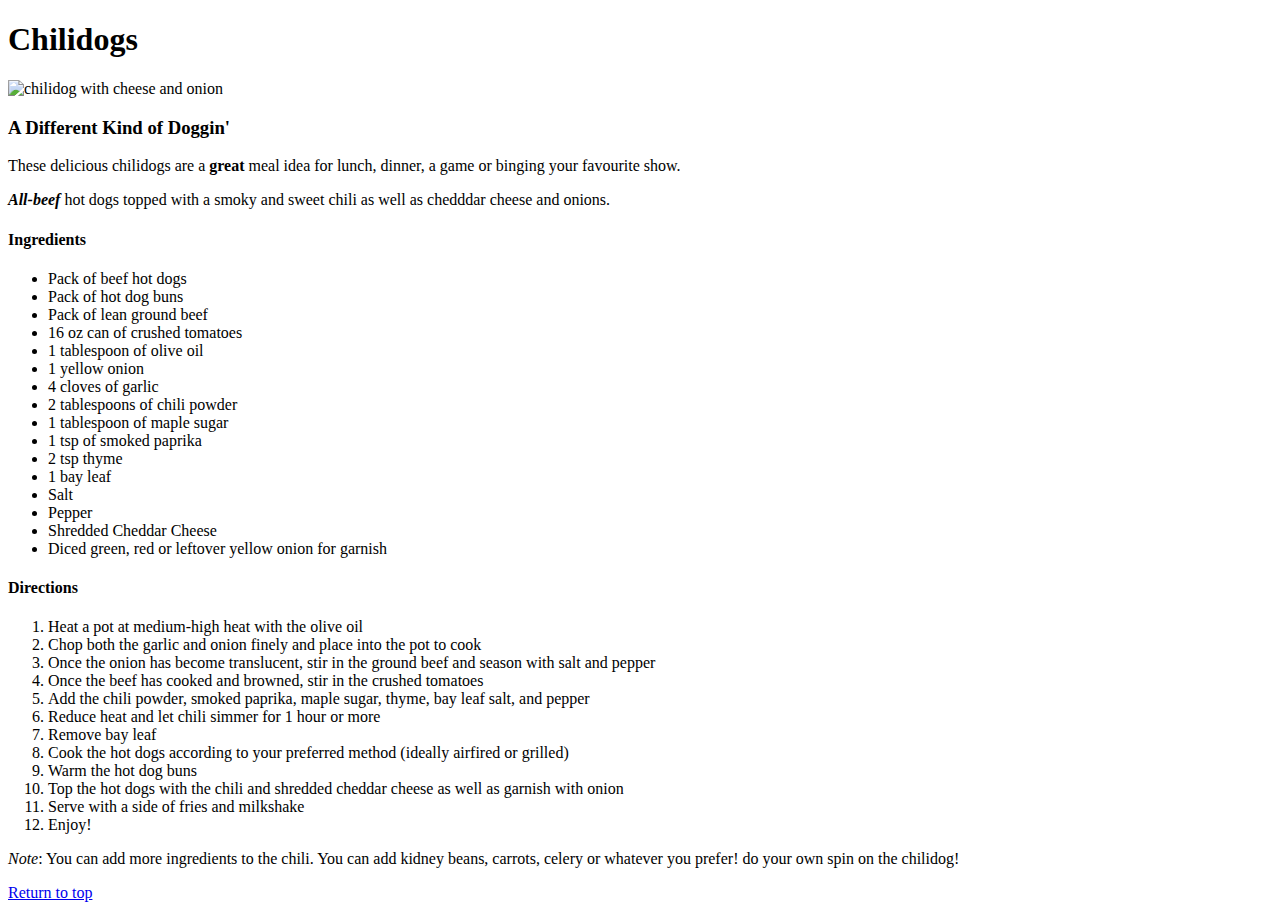
==== recipes/index.html @ 031a1c2a "odin recipe html project" ====
<!DOCTYPE html>
<html lang="en">
<head>
    <meta charset="UTF-8">
    <meta name="viewport" content="width=device-width, initial-scale=1.0">
    <title>Document</title>
</head>
<body>
    <h1>Chilidogs</h1>
    <img src="../odin/images/chilidogs2.jpg" alt="chilidog with cheese and onion" height="350" width="500">
    <h3><b>A Different Kind of Doggin'</b></h3>
    <p>These delicious chilidogs are a <b>great</b> meal idea for lunch, dinner, a game or binging your favourite show.
       <p><em><b>All-beef</b></em> hot dogs topped with a smoky and sweet chili as well as chedddar cheese and onions.</p>
    </p>

    <p></p>
    <div>
    <h4>Ingredients</h4>
    <ul>
        <li>Pack of beef hot dogs</li>
        <li>Pack of hot dog buns</li>
        <li>Pack of lean ground beef</li>
        <li>16 oz can of crushed tomatoes</li>
        <li>1 tablespoon of olive oil</li>
        <li>1 yellow onion</li>
        <li>4 cloves of garlic</li>
        <li>2 tablespoons of chili powder</li>
        <li>1 tablespoon of maple sugar</li>
        <li>1 tsp of smoked paprika</li>
        <li>2 tsp thyme</li>
        <li>1 bay leaf</li>
        <li>Salt</li>
        <li>Pepper</li>
        <li>Shredded Cheddar Cheese</li>
        <li>Diced green, red or leftover yellow onion for garnish</li>
    </ul>
    </div>


    <div>
    <h4>Directions</h4>
    <ol>
        <li>Heat a pot at medium-high heat with the olive oil</li>
        <li>Chop both the garlic and onion finely and place into the pot to cook</li>
        <li>Once the onion has become translucent, stir in the ground beef and season with salt and pepper</li>
        <li>Once the beef has cooked and browned, stir in the crushed tomatoes</li>
        <li>Add the chili powder, smoked paprika, maple sugar, thyme, bay leaf salt, and pepper</li>
        <li>Reduce heat and let chili simmer for 1 hour or more</li>
        <li>Remove bay leaf</li>
        <li>Cook the hot dogs according to your preferred method (ideally airfired or grilled)</li>
        <li>Warm the hot dog buns</li>
        <li>Top the hot dogs with the chili and shredded cheddar cheese as well as garnish with onion</li>
        <li>Serve with a side of fries and milkshake</li>
        <li>Enjoy!</li>
    </ol>
    </div>

    <p><em>Note</em>: You can add more ingredients to the chili. You can add kidney beans, carrots, celery or whatever you prefer! do your own spin on the chilidog!</p>
    <a href="#header">Return to top</a>
    <p></p>
</body>
</html>
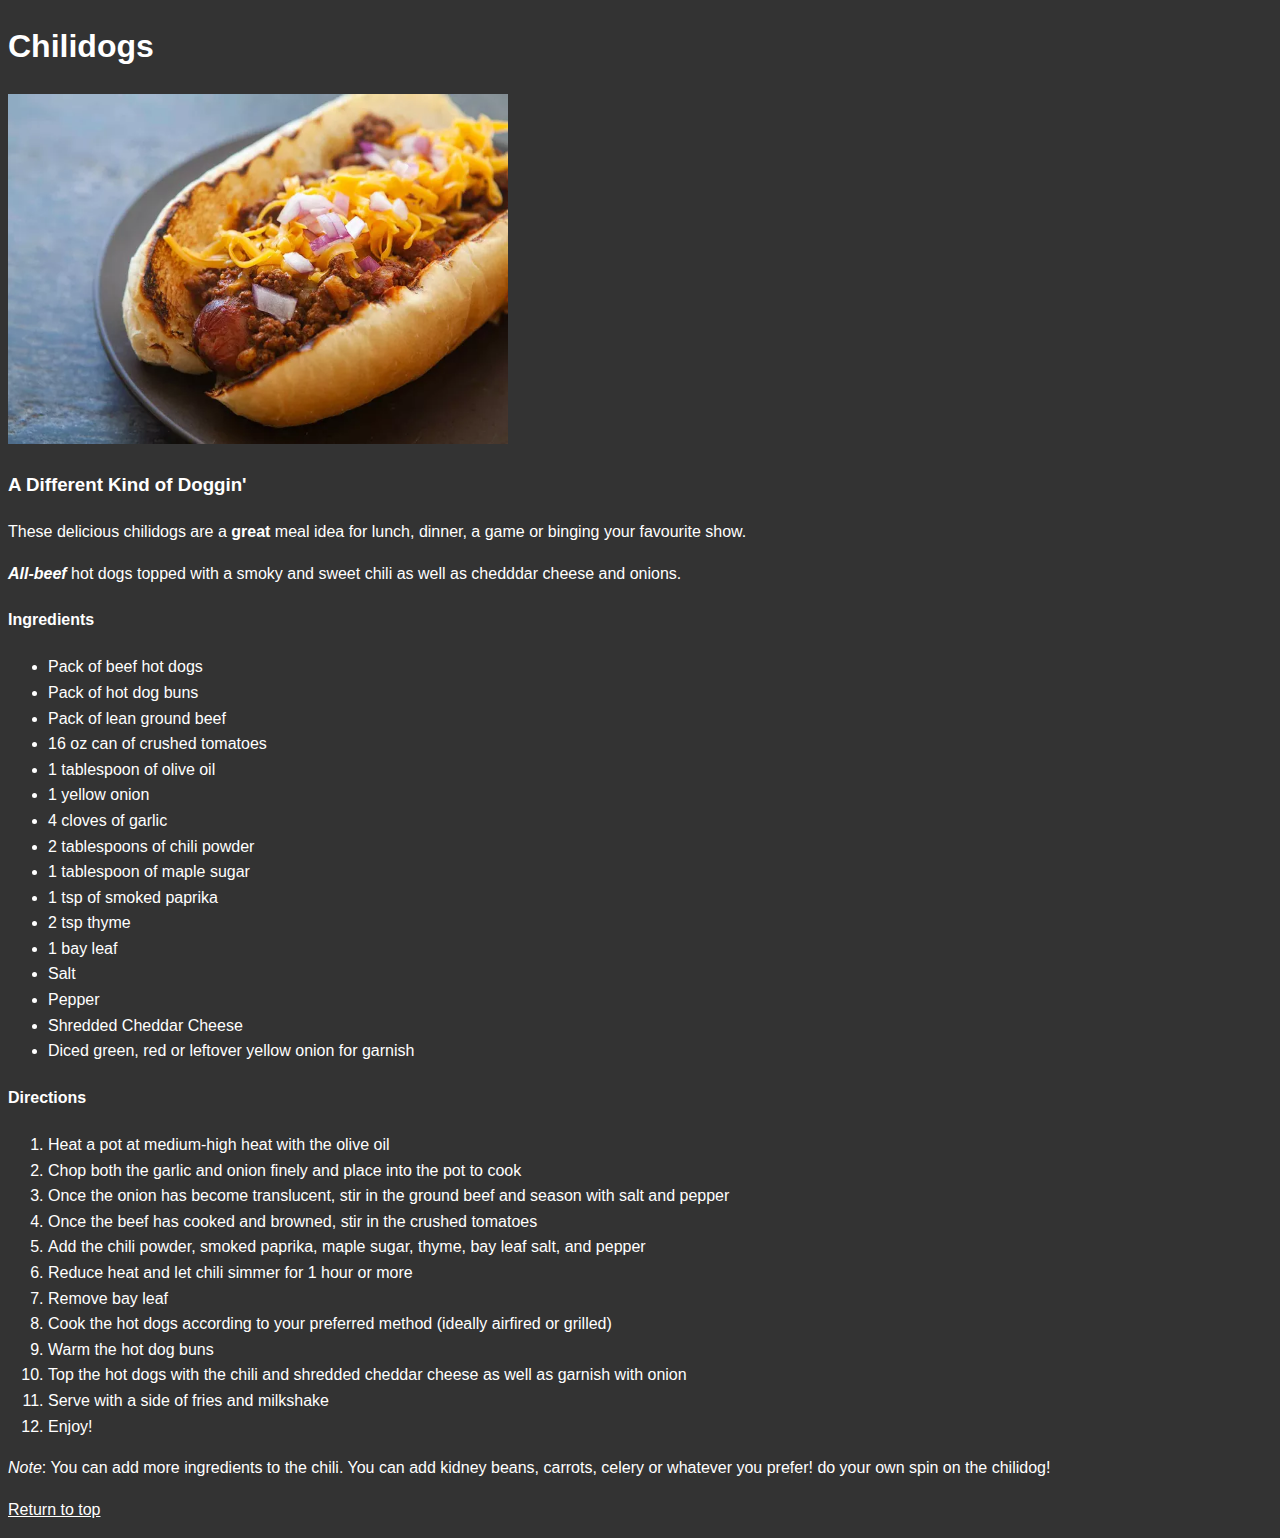
==== commit 8c6a83ba: "updated the img path and added some basic styling" ====
--- a/recipes/index.html
+++ b/recipes/index.html
@@ -3,11 +3,12 @@
 <head>
     <meta charset="UTF-8">
     <meta name="viewport" content="width=device-width, initial-scale=1.0">
-    <title>Document</title>
+    <title>Chili Dog Recipe</title>
+    <link rel="stylesheet" href="style.css">
 </head>
 <body>
     <h1>Chilidogs</h1>
-    <img src="../odin/images/chilidogs2.jpg" alt="chilidog with cheese and onion" height="350" width="500">
+    <img src="/images/chili-dog.webp" alt="chilidog with cheese and onion" height="350" width="500">
     <h3><b>A Different Kind of Doggin'</b></h3>
     <p>These delicious chilidogs are a <b>great</b> meal idea for lunch, dinner, a game or binging your favourite show.
        <p><em><b>All-beef</b></em> hot dogs topped with a smoky and sweet chili as well as chedddar cheese and onions.</p>
--- a/recipes/style.css
+++ b/recipes/style.css
@@ -0,0 +1,28 @@
+* {
+  background-color: #333;
+}
+
+/* Selectors for various text/header elements */
+h1,
+h3,
+h4,
+p,
+ul,
+ol,
+li,
+a {
+  color: white;
+  background-color: #333;
+}
+
+/* Style the anchor (link) to make it more visible */
+a {
+  text-decoration: underline;
+}
+
+/* Optionally, you can style other elements for better readability */
+body {
+  background-color: #333; /* Set a background color to provide contrast */
+  font-family: Arial, sans-serif; /* Choose a suitable font family */
+  line-height: 1.6; /* Adjust line height for better readability */
+}
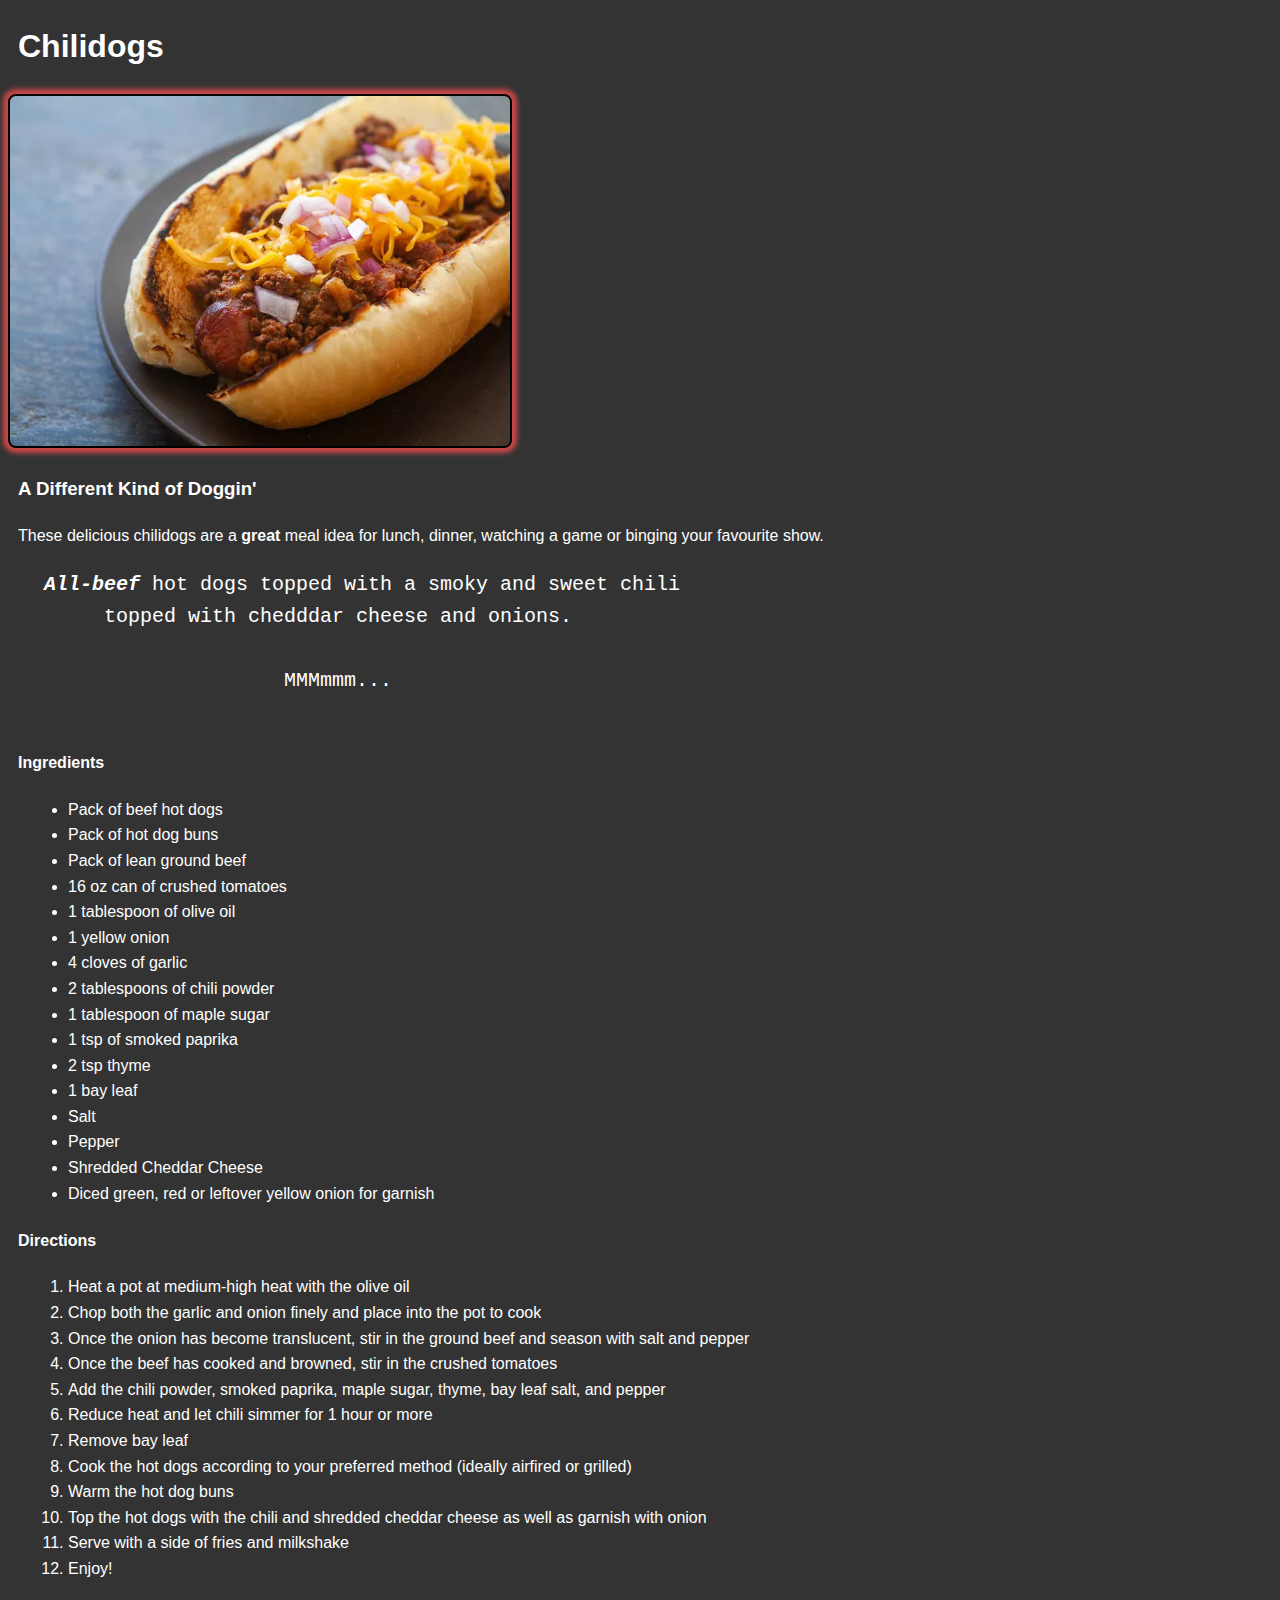
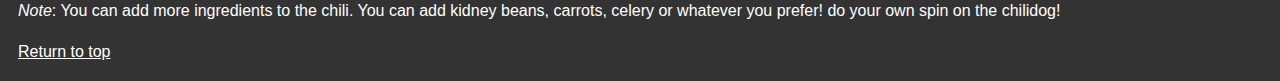
==== commit 46581134: "more styling" ====
--- a/recipes/index.html
+++ b/recipes/index.html
@@ -8,10 +8,14 @@
 </head>
 <body>
     <h1>Chilidogs</h1>
-    <img src="/images/chili-dog.webp" alt="chilidog with cheese and onion" height="350" width="500">
+    <img src="/images/chili-dog.webp" alt="chilidog with cheese and onion" height="350" width="500" class="hot-dog">
     <h3><b>A Different Kind of Doggin'</b></h3>
-    <p>These delicious chilidogs are a <b>great</b> meal idea for lunch, dinner, a game or binging your favourite show.
-       <p><em><b>All-beef</b></em> hot dogs topped with a smoky and sweet chili as well as chedddar cheese and onions.</p>
+    <p>These delicious chilidogs are a <b>great</b> meal idea for lunch, dinner, watching a game or binging your favourite show.
+       <pre class="descript">   <em><b>All-beef</b></em> hot dogs topped with a smoky and sweet chili 
+        topped with chedddar cheese and onions.
+                
+                       MMMmmm...
+    </pre>
     </p>
 
     <p></p>
--- a/recipes/style.css
+++ b/recipes/style.css
@@ -11,8 +11,13 @@
 ol,
 li,
 a {
-  color: white;
-  background-color: #333;
+  color: hsl(0, 0%, 100%);
+  background-color: hsl(0, 0%, 20%);
+  margin-left: 10px;
+}
+.descript {
+  color: hsl(0, 0%, 100%);
+  font-size: 20px;
 }
 
 /* Style the anchor (link) to make it more visible */
@@ -26,3 +31,8 @@
   font-family: Arial, sans-serif; /* Choose a suitable font family */
   line-height: 1.6; /* Adjust line height for better readability */
 }
+.hot-dog {
+  border: 2px solid hsl(0, 0%, 0%);
+  border-radius: 8px;
+  box-shadow: 0 0 5px 5px rgb(203, 72, 72);
+}
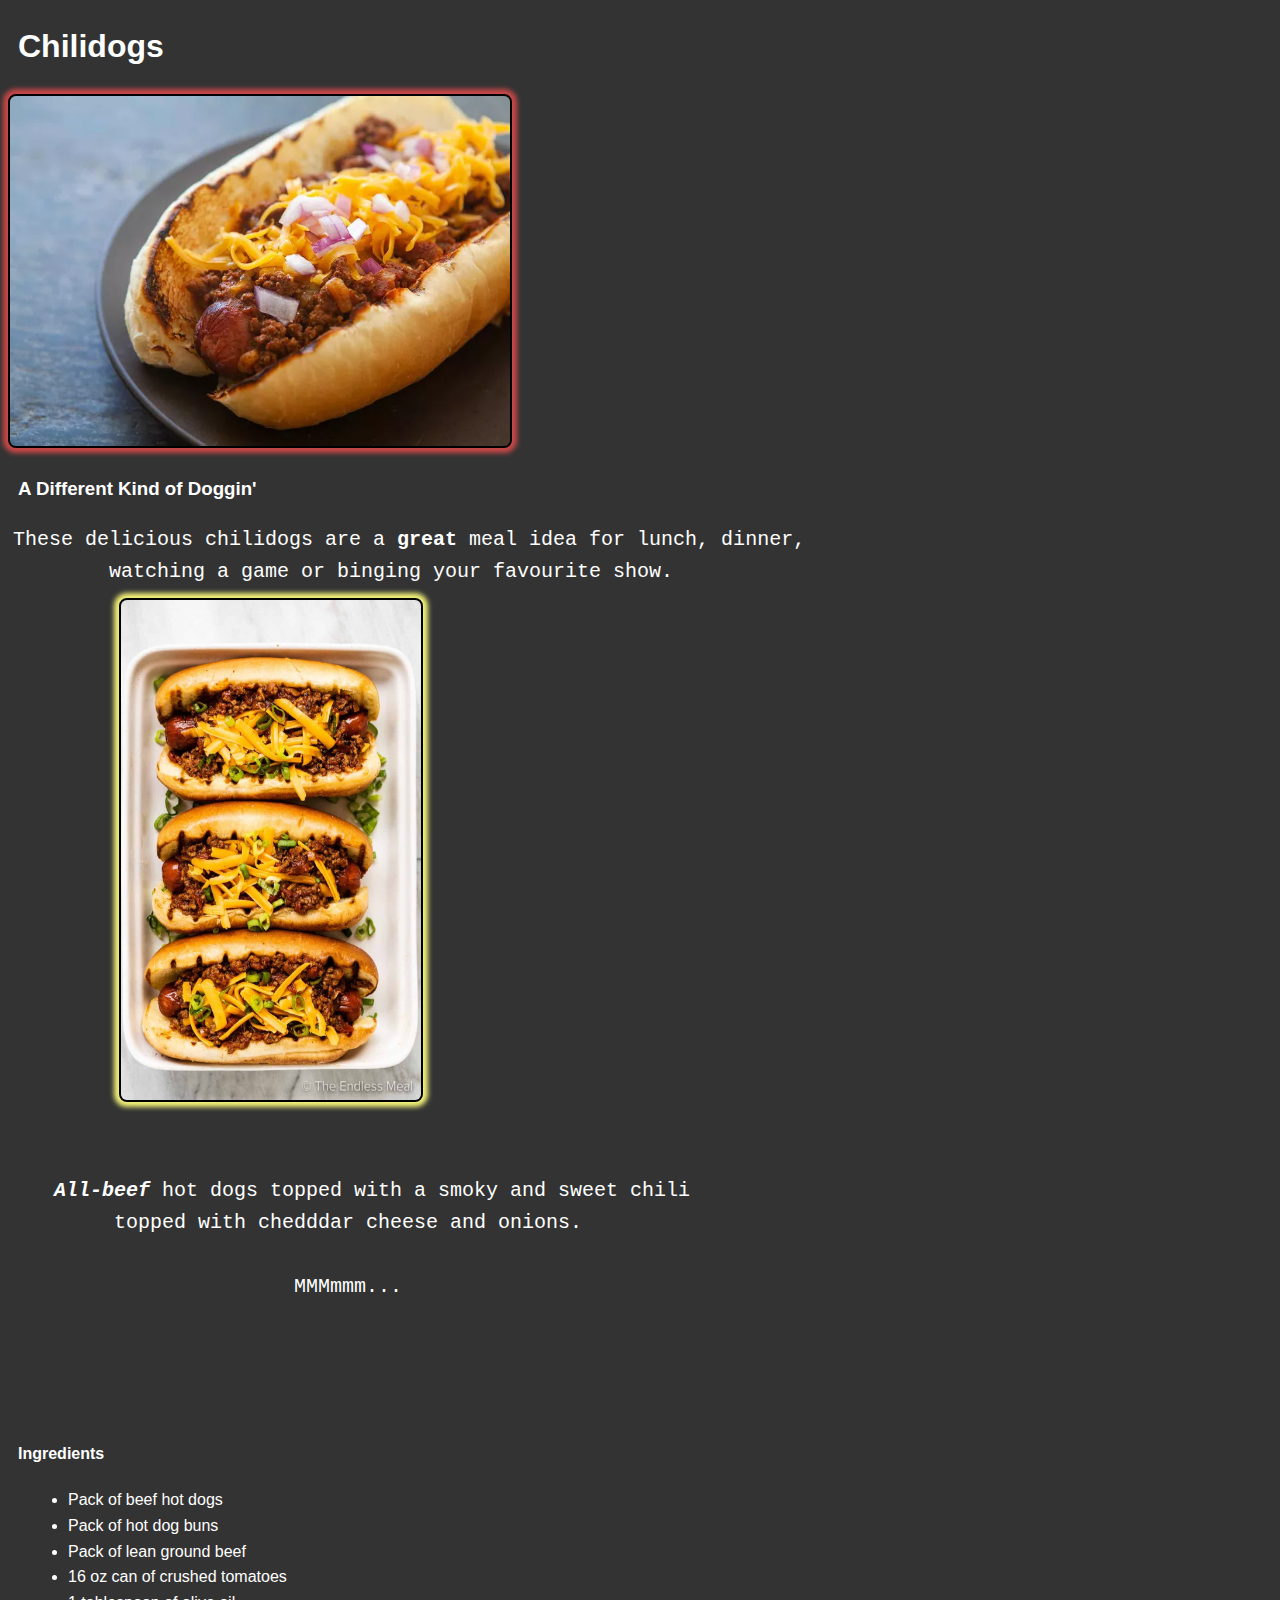
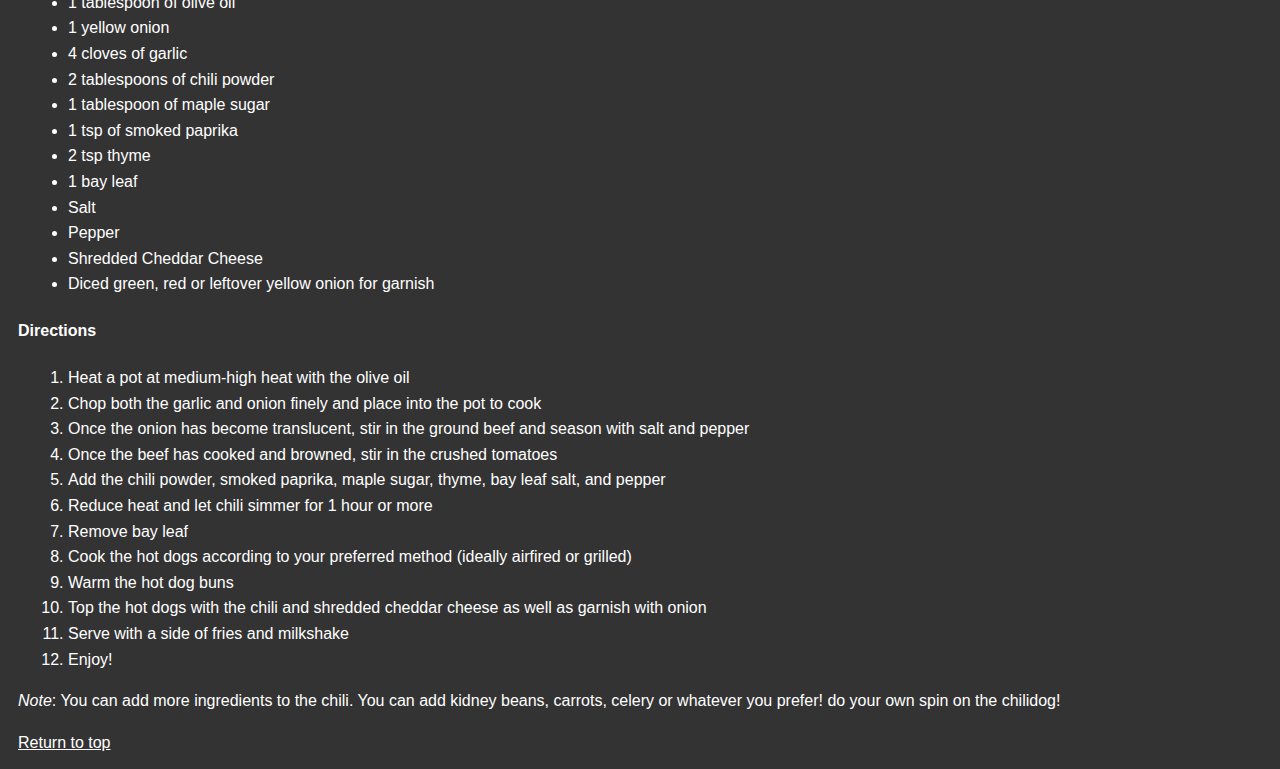
==== commit 1dd1d075: "added img and styling" ====
--- a/recipes/index.html
+++ b/recipes/index.html
@@ -10,13 +10,15 @@
     <h1>Chilidogs</h1>
     <img src="/images/chili-dog.webp" alt="chilidog with cheese and onion" height="350" width="500" class="hot-dog">
     <h3><b>A Different Kind of Doggin'</b></h3>
-    <p>These delicious chilidogs are a <b>great</b> meal idea for lunch, dinner, watching a game or binging your favourite show.
-       <pre class="descript">   <em><b>All-beef</b></em> hot dogs topped with a smoky and sweet chili 
+    <pre >These delicious chilidogs are a <b>great</b> meal idea for lunch, dinner, 
+        watching a game or binging your favourite show.
+        <img src="/images/Chili-Dogs2.jpg" alt="chilidog-plate" class="plate">
+       <pre>   <em><b>All-beef</b></em> hot dogs topped with a smoky and sweet chili 
         topped with chedddar cheese and onions.
                 
                        MMMmmm...
     </pre>
-    </p>
+    </pre>
 
     <p></p>
     <div>
--- a/recipes/style.css
+++ b/recipes/style.css
@@ -15,9 +15,10 @@
   background-color: hsl(0, 0%, 20%);
   margin-left: 10px;
 }
-.descript {
+pre {
   color: hsl(0, 0%, 100%);
   font-size: 20px;
+  margin-left: 5px;
 }
 
 /* Style the anchor (link) to make it more visible */
@@ -34,5 +35,14 @@
 .hot-dog {
   border: 2px solid hsl(0, 0%, 0%);
   border-radius: 8px;
-  box-shadow: 0 0 5px 5px rgb(203, 72, 72);
+  box-shadow: 0 0 5px 5px hsl(0, 56%, 54%);
 }
+
+.plate {
+  height: 500px;
+  width: 300px;
+  margin: 10px;
+  border: 2px solid black;
+  border-radius: 8px;
+  box-shadow: 0 0 5px 5px hsl(60, 83%, 71%);
+}
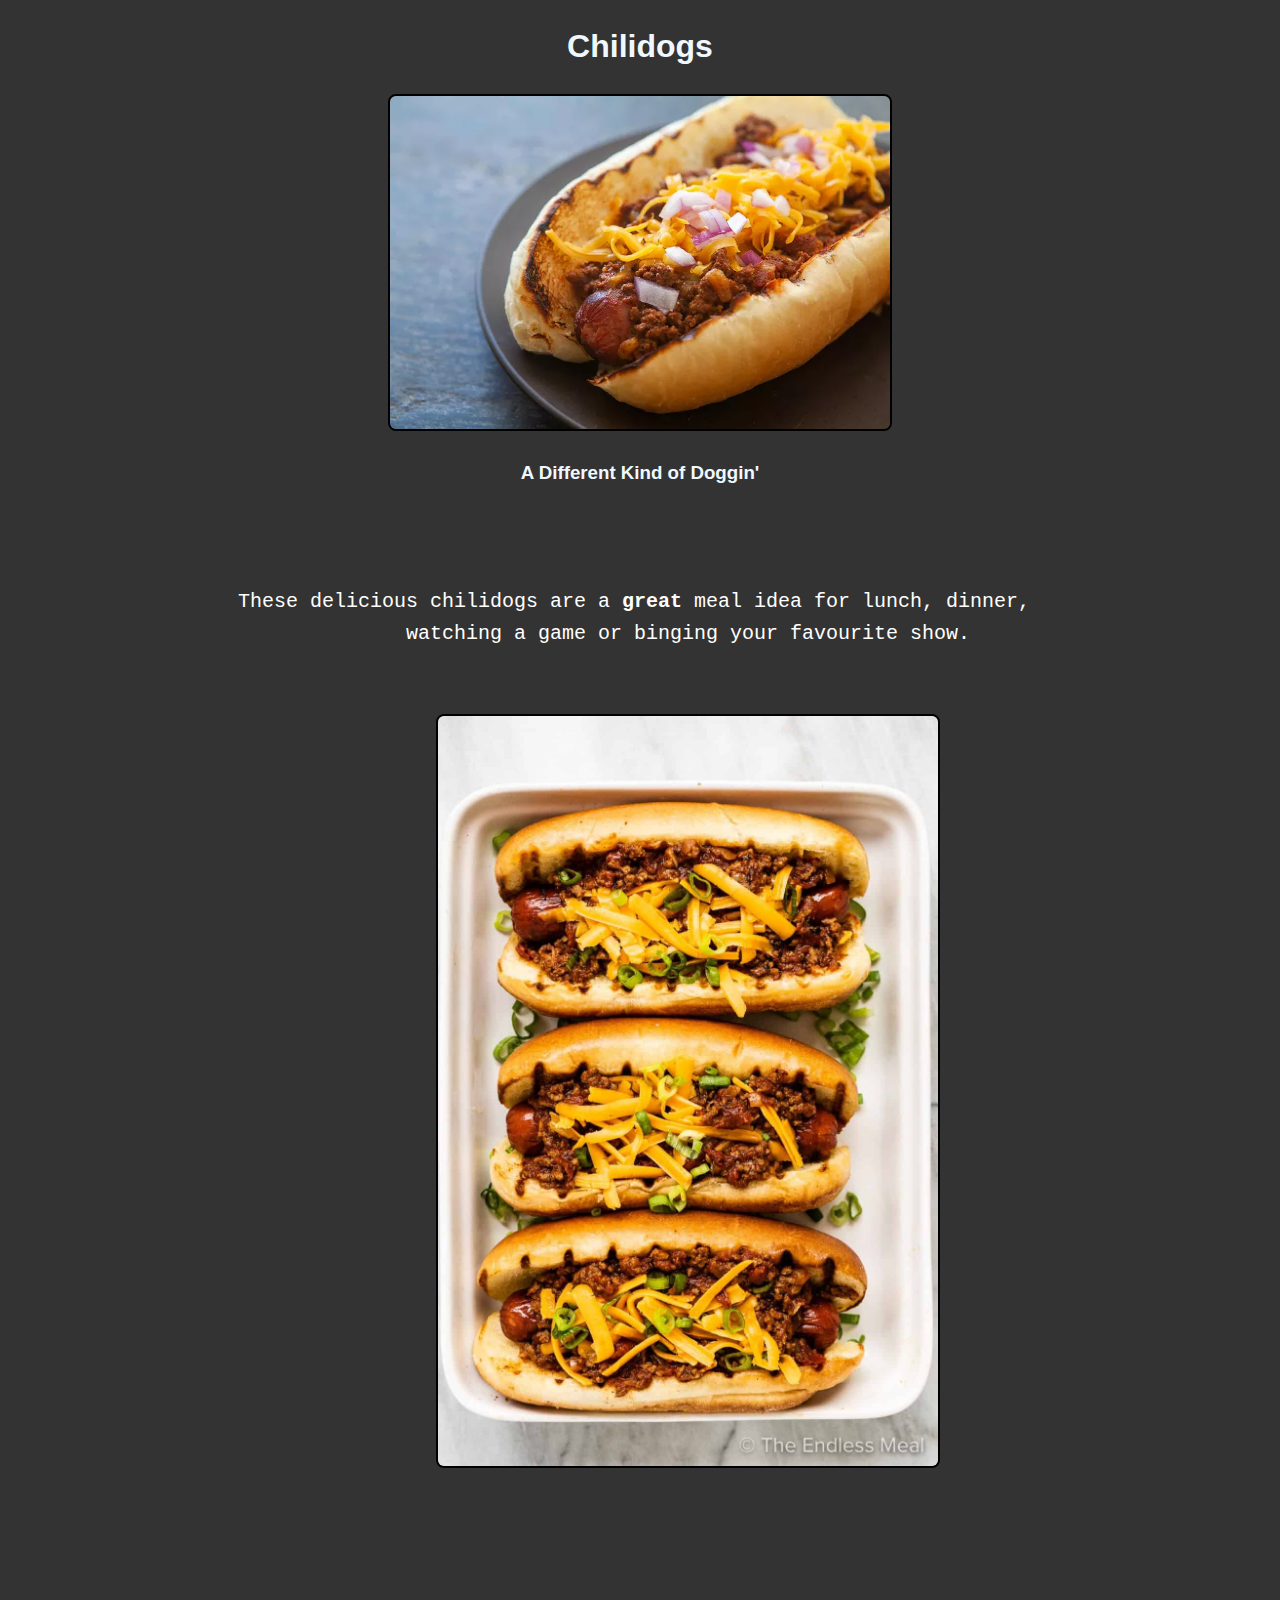
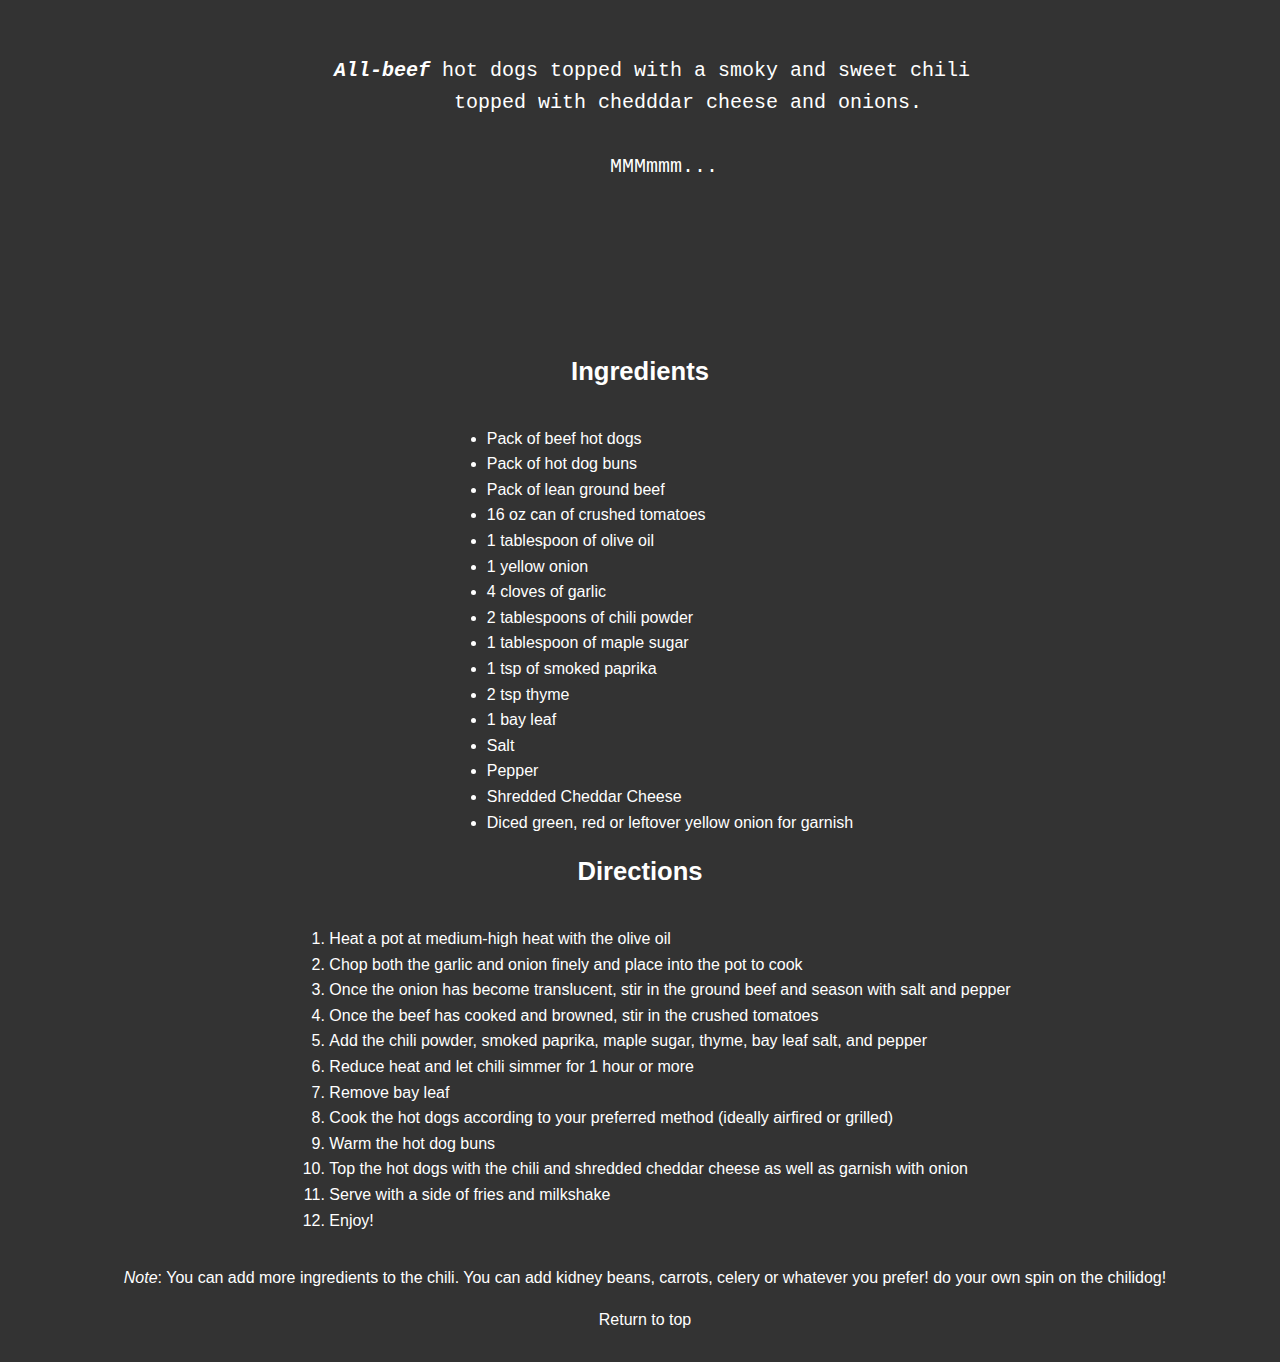
==== commit 5fe972cc: "added some styling and centering of some text" ====
--- a/recipes/index.html
+++ b/recipes/index.html
@@ -7,16 +7,22 @@
     <link rel="stylesheet" href="style.css">
 </head>
 <body>
+    <a id="header"></a>
     <h1>Chilidogs</h1>
-    <img src="/images/chili-dog.webp" alt="chilidog with cheese and onion" height="350" width="500" class="hot-dog">
+    
+    <div class="hot-dog-container">
+    <img src="/images/chili-dog.webp" alt="chilidog with cheese and onion"  class= "hot-dog">
+    </div>
     <h3><b>A Different Kind of Doggin'</b></h3>
     <pre >These delicious chilidogs are a <b>great</b> meal idea for lunch, dinner, 
         watching a game or binging your favourite show.
+        <div class="plate-container">
         <img src="/images/Chili-Dogs2.jpg" alt="chilidog-plate" class="plate">
+        </div>
        <pre>   <em><b>All-beef</b></em> hot dogs topped with a smoky and sweet chili 
         topped with chedddar cheese and onions.
                 
-                       MMMmmm...
+    MMMmmm...
     </pre>
     </pre>
 
--- a/recipes/style.css
+++ b/recipes/style.css
@@ -1,48 +1,107 @@
+/* Global styles */
 * {
   background-color: #333;
 }
 
-/* Selectors for various text/header elements */
-h1,
-h3,
-h4,
-p,
-ul,
-ol,
-li,
-a {
+body {
+  background-color: hsl(0, 0%, 20%);
+  font-family: Arial, sans-serif;
+  line-height: 1.6;
+  margin: 0;
+  display: flex;
+  flex-direction: column;
+  align-items: center;
+  justify-content: center;
+  min-height: 100vh;
+}
+
+/* Heading styles */
+h1, h3 {
+  color: hsl(208, 100%, 97%);
+  text-align: center;
+}
+
+h4 {
+  font-size: 1.6rem;
+  position: relative;
+  margin-top: 0px;
+  text-align: center;
+  color: hsl(0, 0%, 100%);
+}
+
+h4::after {
+  content: '';
+  position: absolute;
+  bottom: -2px;
+  left: 50%;
+  transform: translateX(-50%);
+  width: 100%;
+  height: 2px;
+  background: linear-gradient(to right, #ff8c00, #ff0000);
+  opacity: 0;
+  transition: opacity 0.3s ease-in-out;
+}
+
+h4:hover::after {
+  opacity: 1;
+}
+
+/* Text styles */
+p, ul, a {
   color: hsl(0, 0%, 100%);
   background-color: hsl(0, 0%, 20%);
   margin-left: 10px;
 }
+ul, ol, li {
+  color: hsl(0, 0%, 100%);
+  background-color: hsl(0, 0%, 20%);
+  margin-left: 10px;
+  
+}
+
+
 pre {
   color: hsl(0, 0%, 100%);
   font-size: 20px;
-  margin-left: 5px;
+  text-align: center;
+  margin-top: 5rem;
 }
 
-/* Style the anchor (link) to make it more visible */
+/* Anchor (link) styles */
 a {
-  text-decoration: underline;
+  text-decoration: none;
 }
 
-/* Optionally, you can style other elements for better readability */
-body {
-  background-color: #333; /* Set a background color to provide contrast */
-  font-family: Arial, sans-serif; /* Choose a suitable font family */
-  line-height: 1.6; /* Adjust line height for better readability */
+a#header-link {
+  display: block;
+  text-align: center;
+  color: #fff;
+  background-color: #333;
+  padding: 10px 20px;
+  border: 1px solid #fff;
+  border-radius: 5px;
+  margin: 20px;
+  transition: background-color 0.3s, color 0.3s;
 }
-.hot-dog {
+
+a#header-link:hover {
+  background-color: #fff;
+  color: #333;
+}
+
+/* Image styles */
+.hot-dog-container, .plate-container {
+  text-align: center;
+}
+
+.hot-dog, .plate {
+  width: 500px;
   border: 2px solid hsl(0, 0%, 0%);
   border-radius: 8px;
-  box-shadow: 0 0 5px 5px hsl(0, 56%, 54%);
+  transition: transform 0.3s ease-in-out;
 }
 
-.plate {
-  height: 500px;
-  width: 300px;
-  margin: 10px;
-  border: 2px solid black;
-  border-radius: 8px;
-  box-shadow: 0 0 5px 5px hsl(60, 83%, 71%);
+.hot-dog:hover, .plate:hover {
+  transform: scale(1.1);
+  box-shadow: 0 0 12px 2px hsl(0, 74%, 58%);
 }
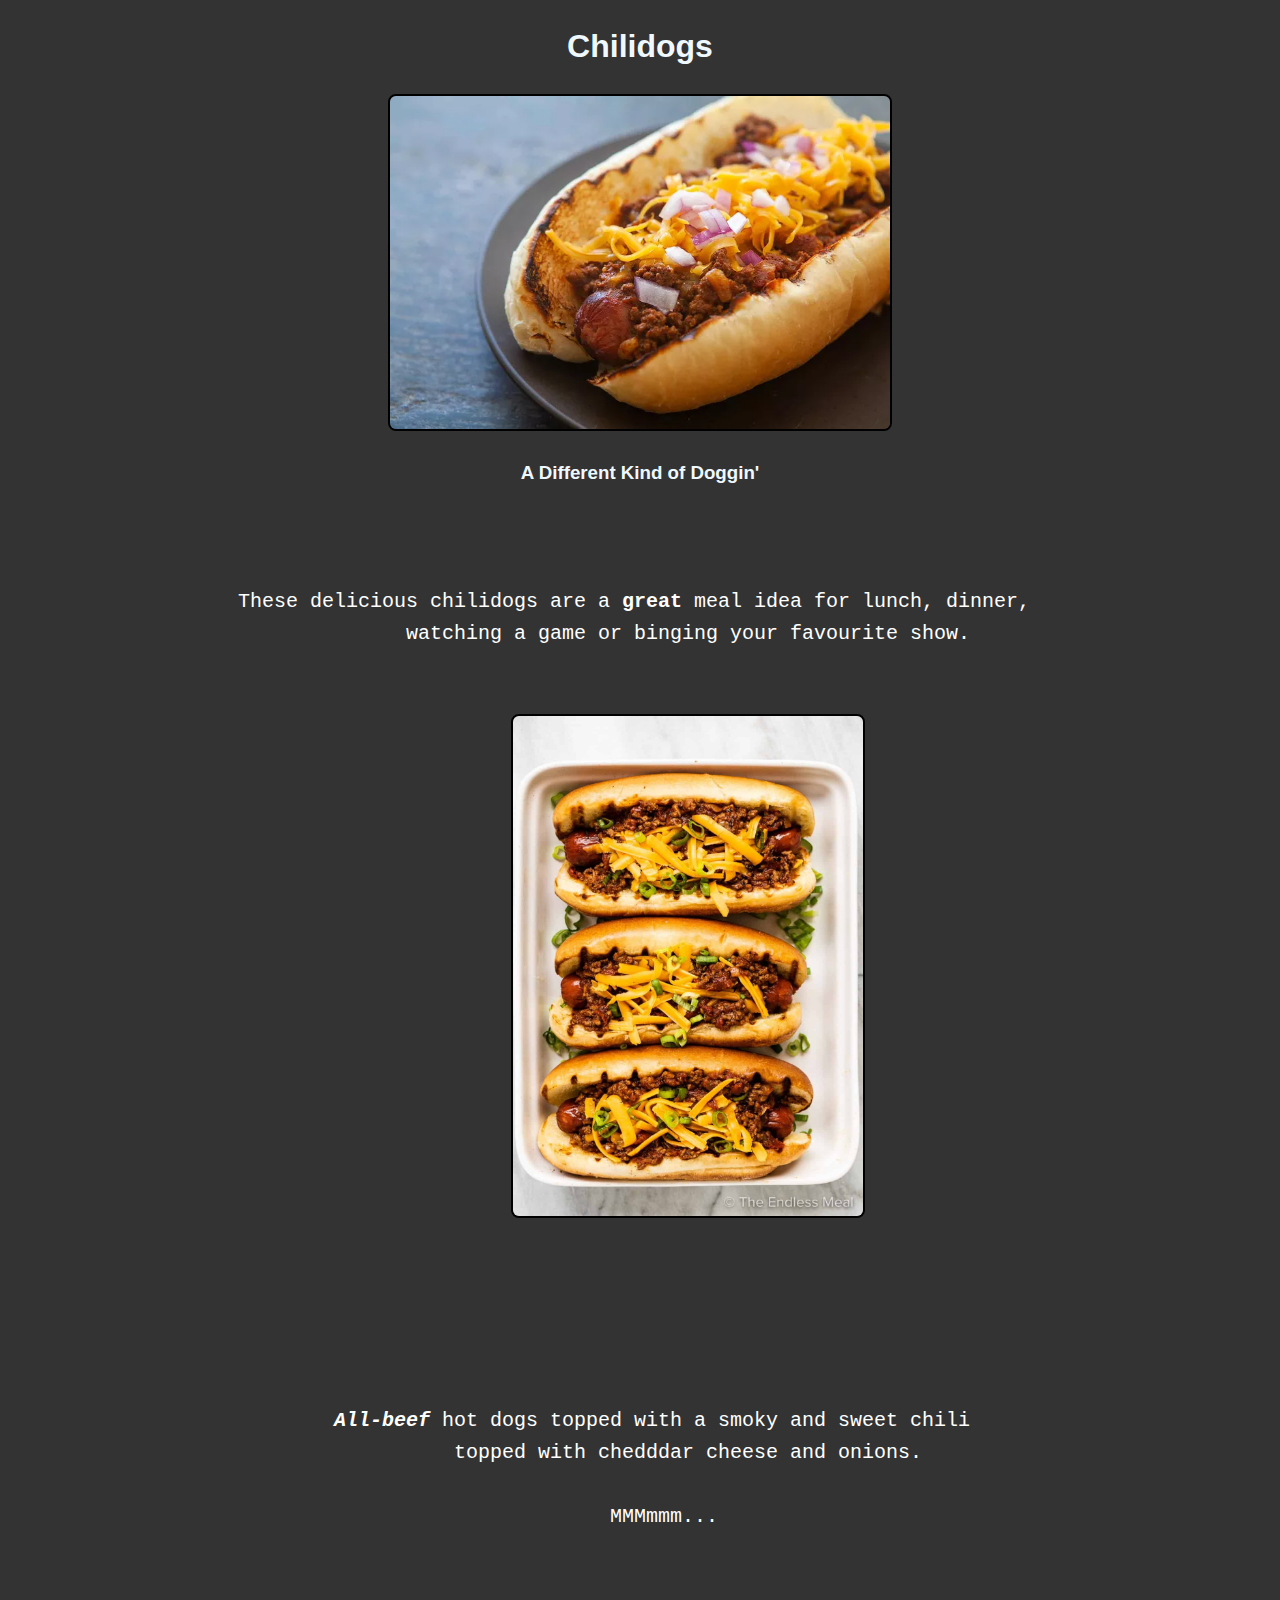
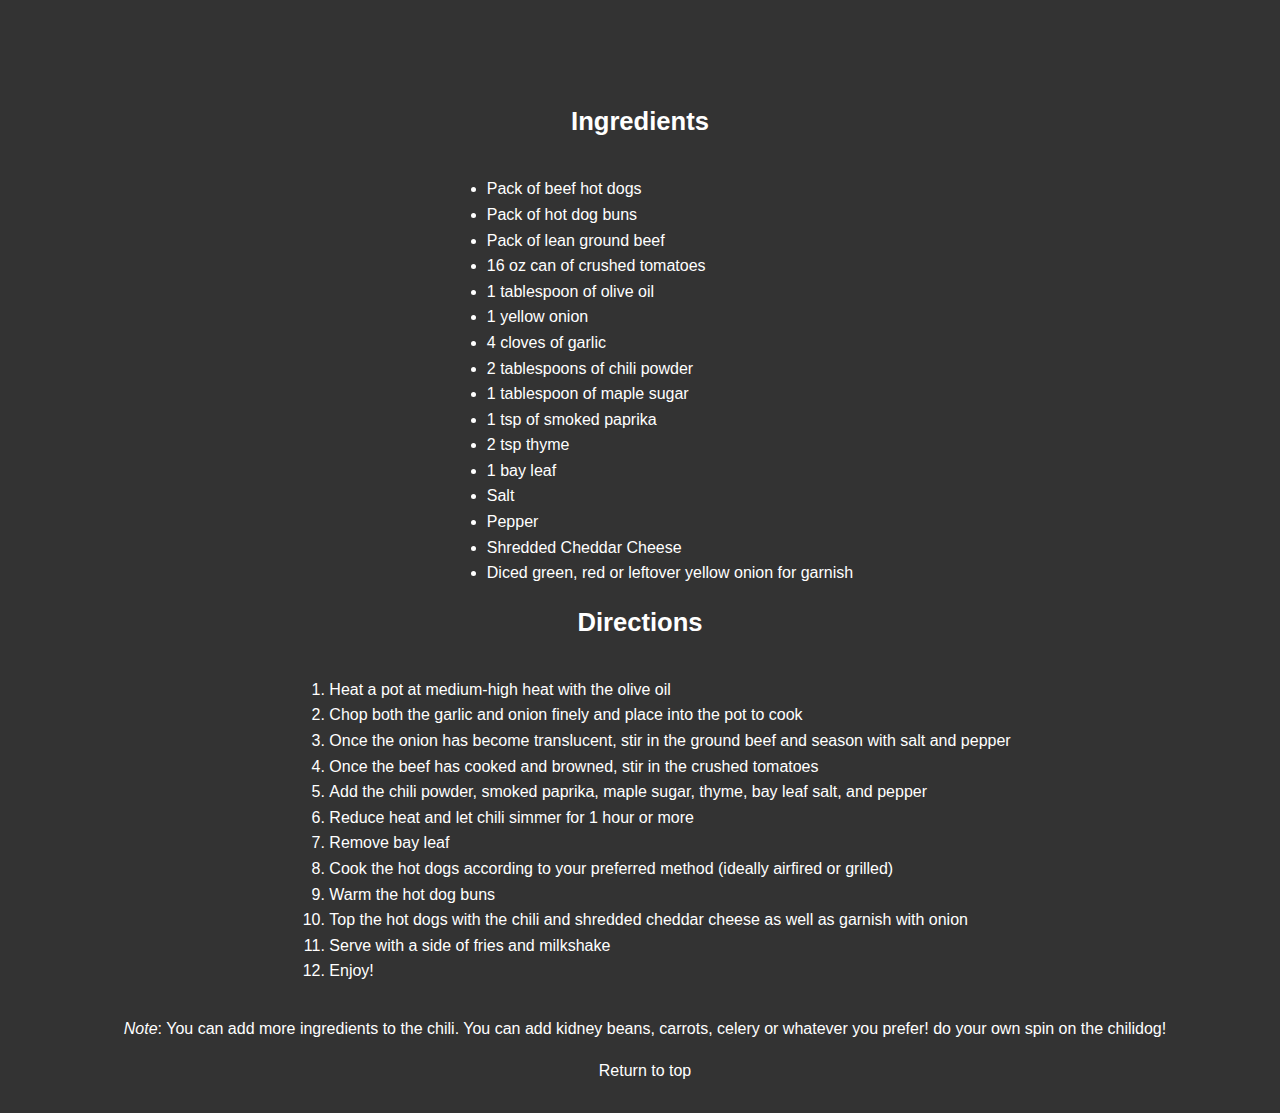
==== commit c86b4f40: "slight update" ====
--- a/recipes/index.html
+++ b/recipes/index.html
@@ -1,20 +1,24 @@
 <!DOCTYPE html>
 <html lang="en">
-<head>
-    <meta charset="UTF-8">
-    <meta name="viewport" content="width=device-width, initial-scale=1.0">
+  <head>
+    <meta charset="UTF-8" />
+    <meta name="viewport" content="width=device-width, initial-scale=1.0" />
     <title>Chili Dog Recipe</title>
-    <link rel="stylesheet" href="style.css">
-</head>
-<body>
+    <link rel="stylesheet" href="style.css" />
+  </head>
+  <body>
     <a id="header"></a>
     <h1>Chilidogs</h1>
-    
+
     <div class="hot-dog-container">
-    <img src="/images/chili-dog.webp" alt="chilidog with cheese and onion"  class= "hot-dog">
+      <img
+        src="/images/chili-dog.webp"
+        alt="chilidog with cheese and onion"
+        class="hot-dog"
+      />
     </div>
     <h3><b>A Different Kind of Doggin'</b></h3>
-    <pre >These delicious chilidogs are a <b>great</b> meal idea for lunch, dinner, 
+    <pre>These delicious chilidogs are a <b>great</b> meal idea for lunch, dinner, 
         watching a game or binging your favourite show.
         <div class="plate-container">
         <img src="/images/Chili-Dogs2.jpg" alt="chilidog-plate" class="plate">
@@ -28,8 +32,8 @@
 
     <p></p>
     <div>
-    <h4>Ingredients</h4>
-    <ul>
+      <h4>Ingredients</h4>
+      <ul>
         <li>Pack of beef hot dogs</li>
         <li>Pack of hot dog buns</li>
         <li>Pack of lean ground beef</li>
@@ -46,30 +50,49 @@
         <li>Pepper</li>
         <li>Shredded Cheddar Cheese</li>
         <li>Diced green, red or leftover yellow onion for garnish</li>
-    </ul>
+      </ul>
     </div>
 
-
     <div>
-    <h4>Directions</h4>
-    <ol>
+      <h4>Directions</h4>
+      <ol>
         <li>Heat a pot at medium-high heat with the olive oil</li>
-        <li>Chop both the garlic and onion finely and place into the pot to cook</li>
-        <li>Once the onion has become translucent, stir in the ground beef and season with salt and pepper</li>
-        <li>Once the beef has cooked and browned, stir in the crushed tomatoes</li>
-        <li>Add the chili powder, smoked paprika, maple sugar, thyme, bay leaf salt, and pepper</li>
+        <li>
+          Chop both the garlic and onion finely and place into the pot to cook
+        </li>
+        <li>
+          Once the onion has become translucent, stir in the ground beef and
+          season with salt and pepper
+        </li>
+        <li>
+          Once the beef has cooked and browned, stir in the crushed tomatoes
+        </li>
+        <li>
+          Add the chili powder, smoked paprika, maple sugar, thyme, bay leaf
+          salt, and pepper
+        </li>
         <li>Reduce heat and let chili simmer for 1 hour or more</li>
         <li>Remove bay leaf</li>
-        <li>Cook the hot dogs according to your preferred method (ideally airfired or grilled)</li>
+        <li>
+          Cook the hot dogs according to your preferred method (ideally airfired
+          or grilled)
+        </li>
         <li>Warm the hot dog buns</li>
-        <li>Top the hot dogs with the chili and shredded cheddar cheese as well as garnish with onion</li>
+        <li>
+          Top the hot dogs with the chili and shredded cheddar cheese as well as
+          garnish with onion
+        </li>
         <li>Serve with a side of fries and milkshake</li>
         <li>Enjoy!</li>
-    </ol>
+      </ol>
     </div>
 
-    <p><em>Note</em>: You can add more ingredients to the chili. You can add kidney beans, carrots, celery or whatever you prefer! do your own spin on the chilidog!</p>
+    <p>
+      <em>Note</em>: You can add more ingredients to the chili. You can add
+      kidney beans, carrots, celery or whatever you prefer! do your own spin on
+      the chilidog!
+    </p>
     <a href="#header">Return to top</a>
     <p></p>
-</body>
-</html>+  </body>
+</html>
--- a/recipes/style.css
+++ b/recipes/style.css
@@ -16,7 +16,8 @@
 }
 
 /* Heading styles */
-h1, h3 {
+h1,
+h3 {
   color: hsl(208, 100%, 97%);
   text-align: center;
 }
@@ -47,18 +48,20 @@
 }
 
 /* Text styles */
-p, ul, a {
+p,
+ul,
+a {
   color: hsl(0, 0%, 100%);
   background-color: hsl(0, 0%, 20%);
   margin-left: 10px;
 }
-ul, ol, li {
+ul,
+ol,
+li {
   color: hsl(0, 0%, 100%);
   background-color: hsl(0, 0%, 20%);
   margin-left: 10px;
-  
 }
-
 
 pre {
   color: hsl(0, 0%, 100%);
@@ -90,18 +93,25 @@
 }
 
 /* Image styles */
-.hot-dog-container, .plate-container {
+.hot-dog-container,
+.plate-container {
   text-align: center;
 }
 
-.hot-dog, .plate {
+.hot-dog,
+.plate {
   width: 500px;
   border: 2px solid hsl(0, 0%, 0%);
   border-radius: 8px;
   transition: transform 0.3s ease-in-out;
 }
+.plate {
+  width: 350px;
+  height: 500px;
+}
 
-.hot-dog:hover, .plate:hover {
+.hot-dog:hover,
+.plate:hover {
   transform: scale(1.1);
   box-shadow: 0 0 12px 2px hsl(0, 74%, 58%);
 }
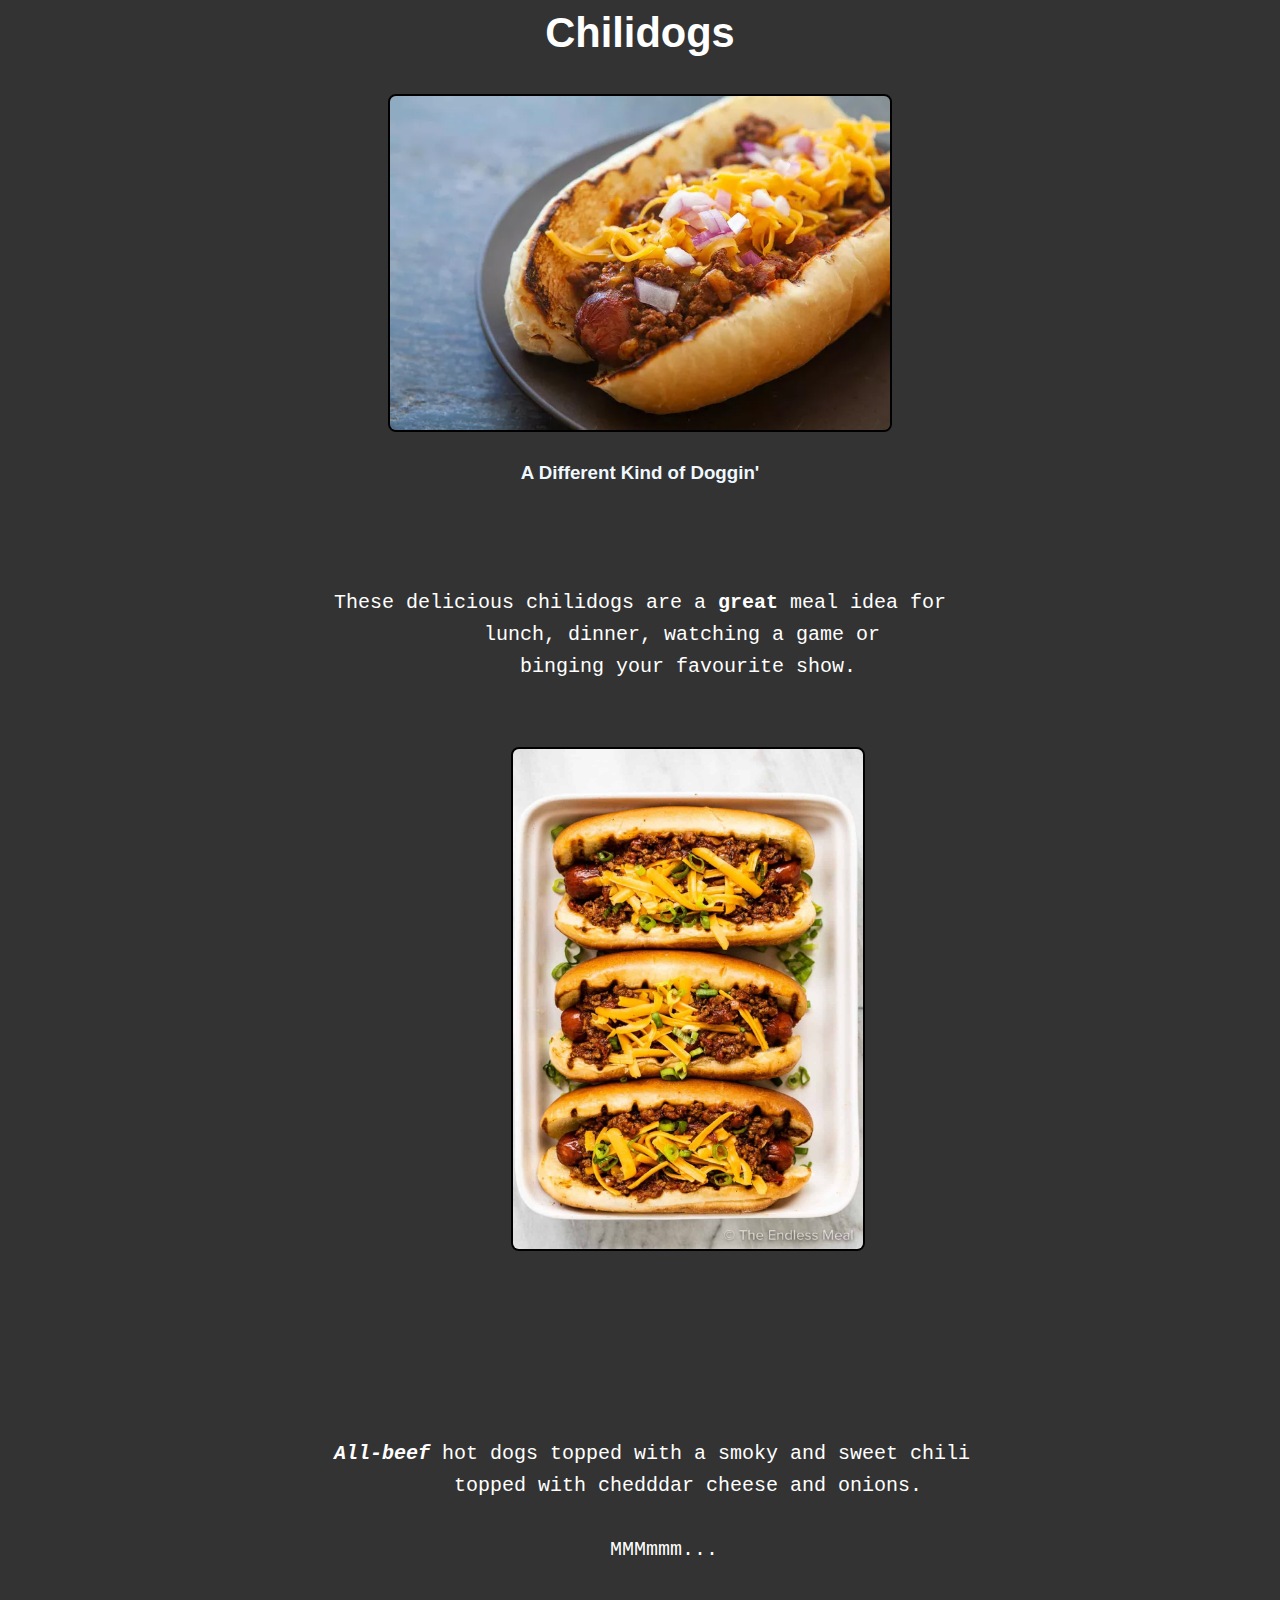
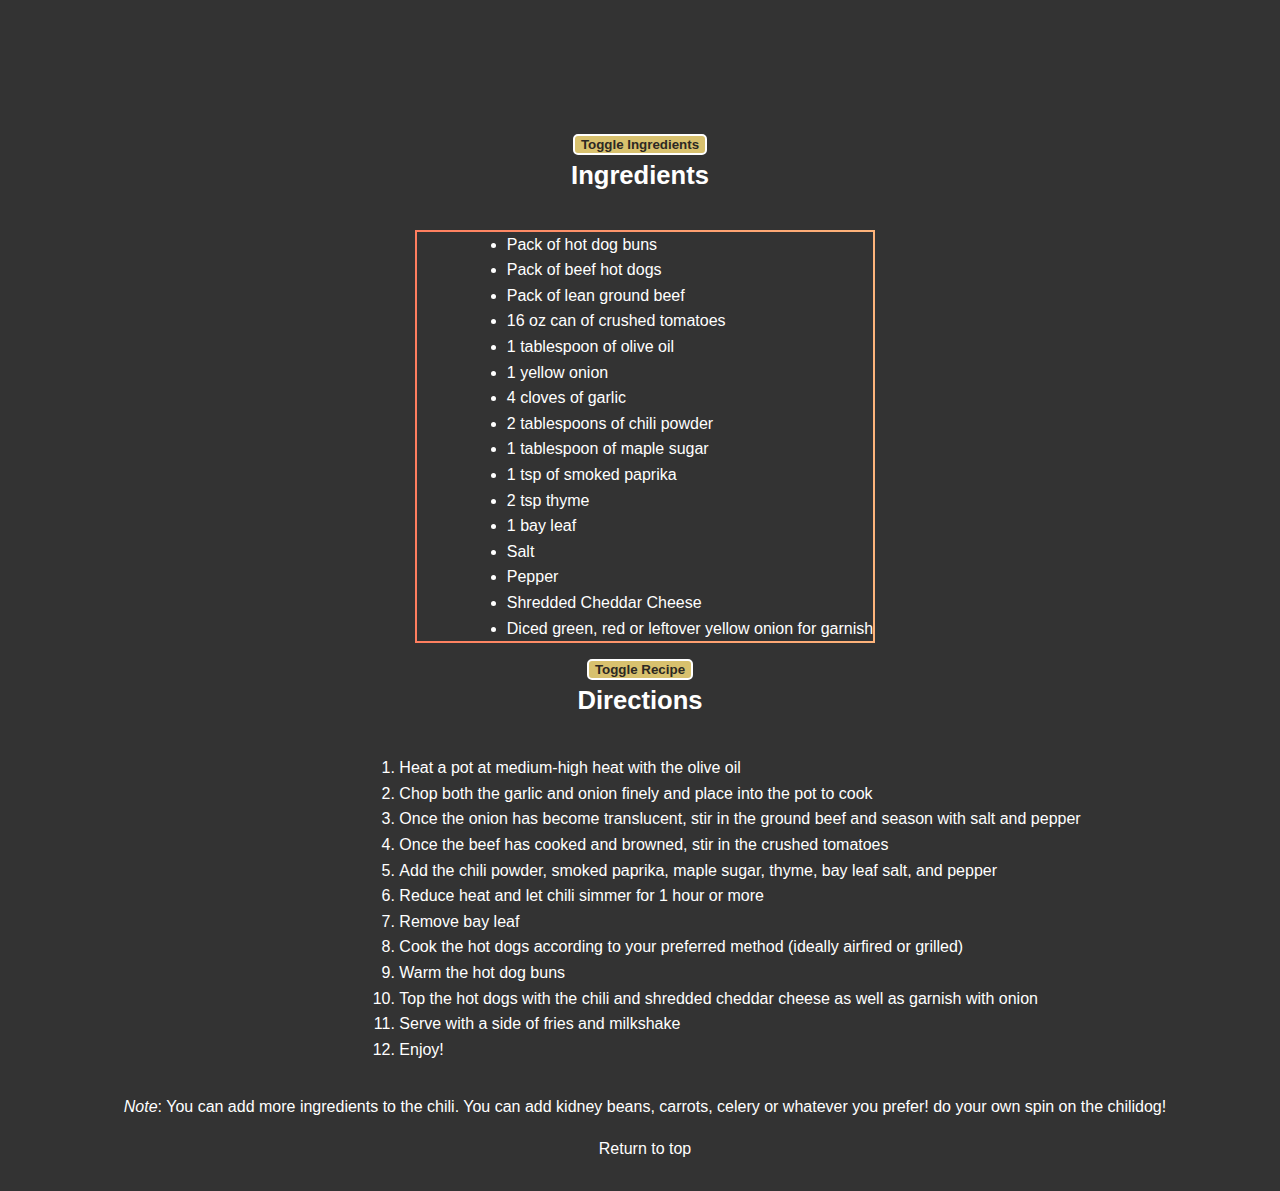
==== commit 259866ca: "added some buttons with js functions, updated some styling" ====
--- a/recipes/index.html
+++ b/recipes/index.html
@@ -5,6 +5,7 @@
     <meta name="viewport" content="width=device-width, initial-scale=1.0" />
     <title>Chili Dog Recipe</title>
     <link rel="stylesheet" href="style.css" />
+    <script src="script.js"></script>
   </head>
   <body>
     <a id="header"></a>
@@ -18,8 +19,9 @@
       />
     </div>
     <h3><b>A Different Kind of Doggin'</b></h3>
-    <pre>These delicious chilidogs are a <b>great</b> meal idea for lunch, dinner, 
-        watching a game or binging your favourite show.
+    <pre>These delicious chilidogs are a <b>great</b> meal idea for
+       lunch, dinner, watching a game or
+        binging your favourite show.
         <div class="plate-container">
         <img src="/images/Chili-Dogs2.jpg" alt="chilidog-plate" class="plate">
         </div>
@@ -31,31 +33,34 @@
     </pre>
 
     <p></p>
+    <button type="button" id="toggleIngredientsBtn">Toggle Ingredients</button>
     <div>
       <h4>Ingredients</h4>
-      <ul>
-        <li>Pack of beef hot dogs</li>
-        <li>Pack of hot dog buns</li>
-        <li>Pack of lean ground beef</li>
-        <li>16 oz can of crushed tomatoes</li>
-        <li>1 tablespoon of olive oil</li>
-        <li>1 yellow onion</li>
-        <li>4 cloves of garlic</li>
-        <li>2 tablespoons of chili powder</li>
-        <li>1 tablespoon of maple sugar</li>
-        <li>1 tsp of smoked paprika</li>
-        <li>2 tsp thyme</li>
-        <li>1 bay leaf</li>
-        <li>Salt</li>
-        <li>Pepper</li>
-        <li>Shredded Cheddar Cheese</li>
-        <li>Diced green, red or leftover yellow onion for garnish</li>
+      <ul id="ingredientsList">
+        <li class="list-1">Pack of hot dog buns</li>
+        <li class="list-1">Pack of beef hot dogs</li>
+        <li class="list-1">Pack of lean ground beef</li>
+        <li class="list-1">16 oz can of crushed tomatoes</li>
+        <li class="list-1">1 tablespoon of olive oil</li>
+        <li class="list-1">1 yellow onion</li>
+        <li class="list-1">4 cloves of garlic</li>
+        <li class="list-1">2 tablespoons of chili powder</li>
+        <li class="list-1">1 tablespoon of maple sugar</li>
+        <li class="list-1">1 tsp of smoked paprika</li>
+        <li class="list-1">2 tsp thyme</li>
+        <li class="list-1">1 bay leaf</li>
+        <li class="list-1">Salt</li>
+        <li class="list-1">Pepper</li>
+        <li class="list-1">Shredded Cheddar Cheese</li>
+        <li class="list-1">
+          Diced green, red or leftover yellow onion for garnish
+        </li>
       </ul>
     </div>
-
+    <button type="button" id="toggleDirectionsBtn">Toggle Recipe</button>
     <div>
       <h4>Directions</h4>
-      <ol>
+      <ol id="directionsList">
         <li>Heat a pot at medium-high heat with the olive oil</li>
         <li>
           Chop both the garlic and onion finely and place into the pot to cook
--- a/recipes/style.css
+++ b/recipes/style.css
@@ -16,7 +16,30 @@
 }
 
 /* Heading styles */
-h1,
+h1 {
+  font-size: 2.6rem;
+  position: relative;
+  margin-top: 0px;
+  text-align: center;
+  color: hsl(0, 0%, 100%);
+}
+
+h1::after {
+  content: '';
+  position: absolute;
+  bottom: -2px;
+  left: 50%;
+  transform: translateX(-50%);
+  width: 100%;
+  height: 2px;
+  background: linear-gradient(to right, #ff8c00, #ff0000);
+  opacity: 0;
+  transition: opacity 0.3s ease-in-out;
+}
+h1:hover::after {
+  opacity: 1;
+}
+
 h3 {
   color: hsl(208, 100%, 97%);
   text-align: center;
@@ -50,17 +73,20 @@
 /* Text styles */
 p,
 ul,
+ol,
 a {
   color: hsl(0, 0%, 100%);
   background-color: hsl(0, 0%, 20%);
   margin-left: 10px;
 }
-ul,
-ol,
 li {
+  margin-left: 150px;
+}
+
+.list-1 {
   color: hsl(0, 0%, 100%);
   background-color: hsl(0, 0%, 20%);
-  margin-left: 10px;
+  margin-left: 50px;
 }
 
 pre {
@@ -115,3 +141,21 @@
   transform: scale(1.1);
   box-shadow: 0 0 12px 2px hsl(0, 74%, 58%);
 }
+
+button{
+  border: 2px solid white;
+  border-radius: 5px;
+  font-weight: 550;
+  color: #2c2823;
+  background: rgb(216, 193, 110);
+}
+
+#ingredientsList {
+  color: white;
+  border-radius: 8px;
+
+  /* Define a linear gradient for the border */
+  border: 2px solid transparent;
+  border-image: linear-gradient(to right, #ff7e5f, #feb47b); /* Adjust the colors as needed */
+  border-image-slice: 1; /* Ensures the entire border is used for the gradient */
+}